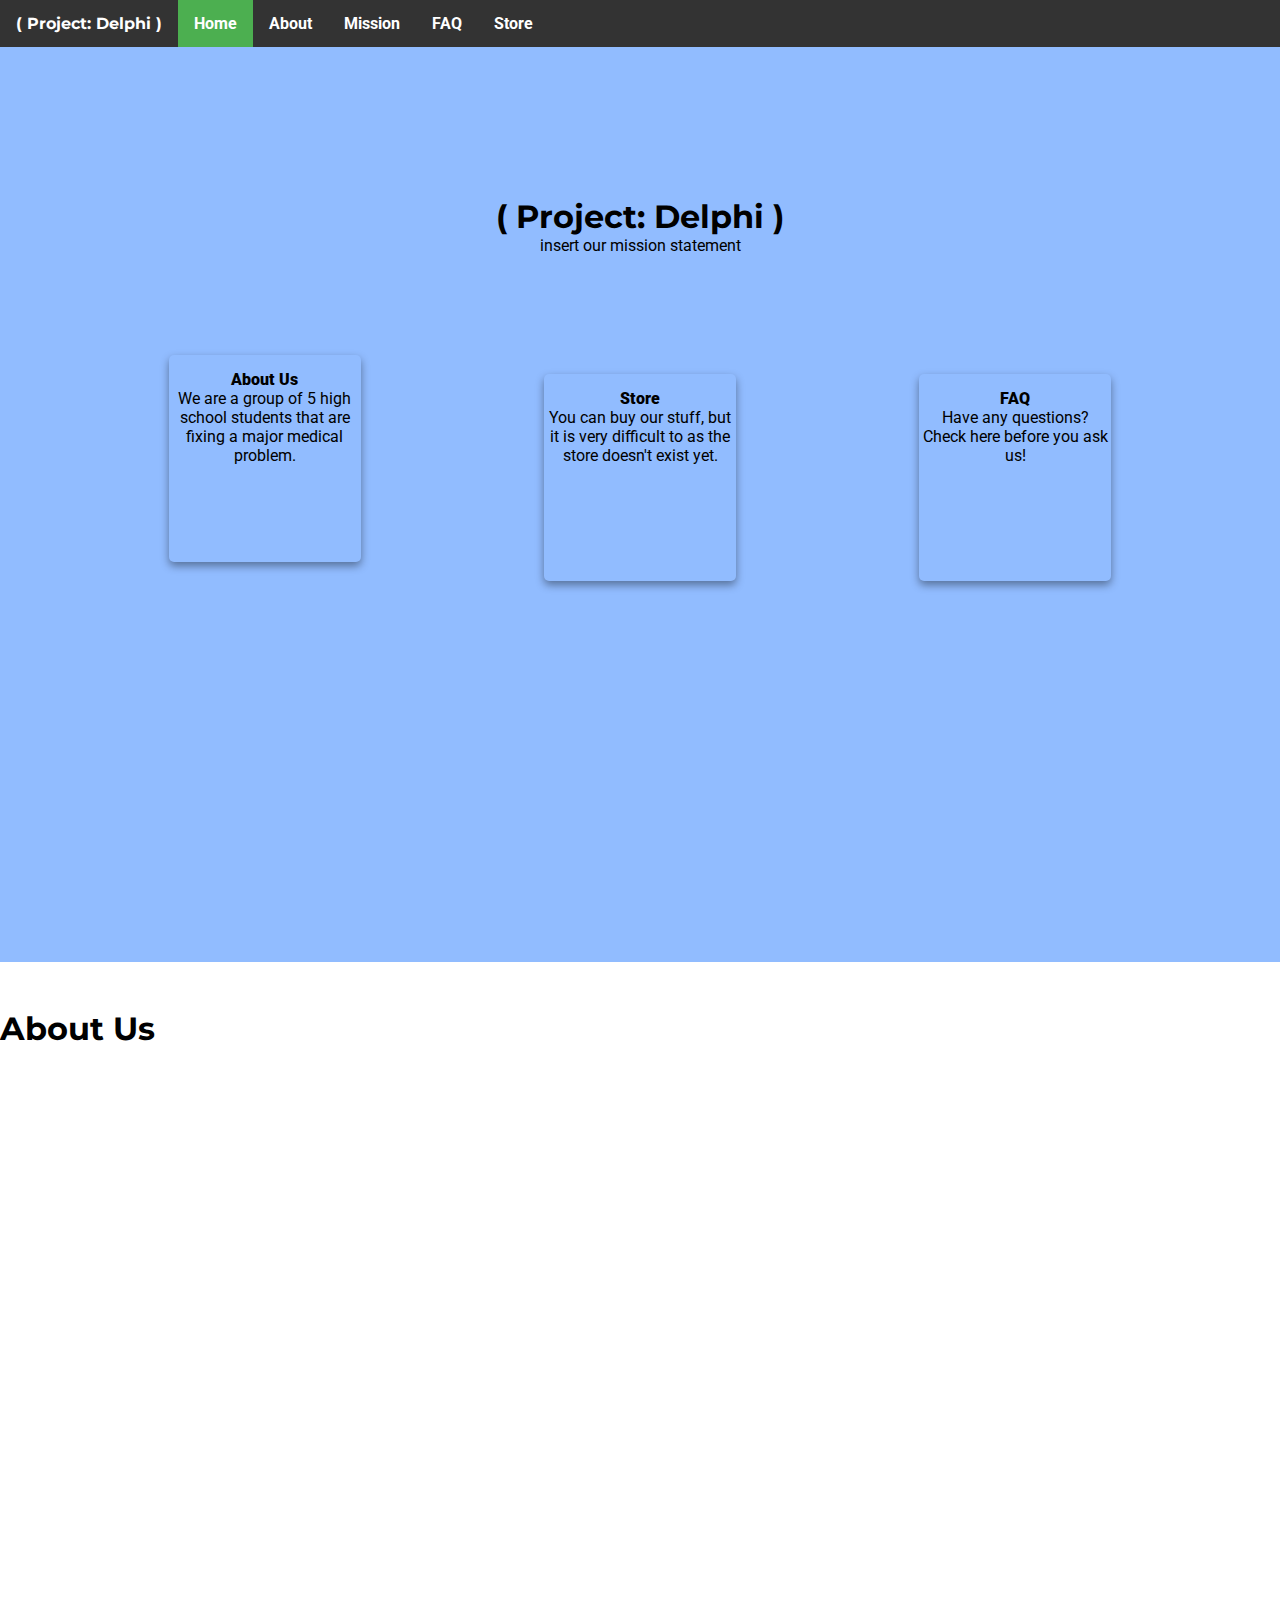
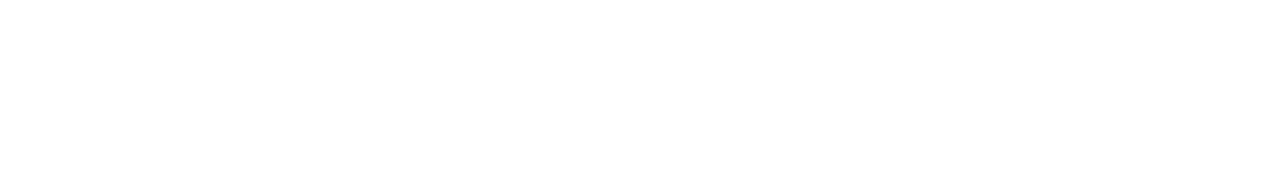
==== index.html @ 9ad71d53 "first" ====
<!DOCTYPE html>
<html lang="en">

<head>
	<meta charset="UTF-8">
	<meta name="viewport" content="width=device-width, initial-scale=1.0">
	<meta http-equiv="X-UA-Compatible" content="ie=edge">
	<title>DelphiBand</title>

	<link rel="stylesheet" href="style.css" type="text/css" />
</head>

<body>
	<nav>
		<ul class="nav-items">
			<p class="brand title">( Project: Delphi )</p>
			<li class="nav-item active"><a href="#">Home</a></li>
			<li class="nav-item"><a href="#">About</a></li>
			<li class="nav-item"><a href="#">Mission</a></li>
			<li class="nav-item"><a href="#">FAQ</a></li>
			<li class="nav-item"><a href="#">Store</a></li>
		</ul>
	</nav>

	<div class="jumbotron fs">
		<h1 class="title">( Project: Delphi )</h1>
		<p>insert our mission statement</p>
		<div class="cards">
			<div class="card">
				<h4><b>About Us</b></h4>
				<p>We are a group of 5 high school students that are fixing a major medical problem.</p>
			</div>
			<div class="card">
				<h4><b>Store</b></h4>
				<p>You can buy our stuff, but it is very difficult to as the store doesn't exist yet.</p>
			</div>
			<div class="card">
				<h4><b>FAQ</b></h4>
				<p>Have any questions? Check here before you ask us!</p>
			</div>
		</div>
	</div>
	
	<div class="fs">
		<h1 class="title">About Us</h1>
	</div>

</body>

</html>
---- style.css ----
@import url('https://fonts.googleapis.com/css?family=Montserrat|Roboto');

.title {
    font-family: "montserrat", sans-serif;
}

* {
    margin: 0;
    padding: 0;
    border:0;
    padding:0;
    font-family: "roboto", sans-serif;
}

.fs {
  height: 85vh;
  margin-top: 47px;
}

nav {
  width: 100vw;
}

nav ul.nav-items {
  list-style-type: none;
  margin: 0;
  padding: 0;
  overflow: hidden;
  background-color: #333;
  position: fixed;
  top: 0;
  width: 100vw; 
}

nav ul.nav-items p.brand {
    float: left;
    font-weight: bold;
    display: block;
    color: white;
    text-align: center;
    padding: 14px 16px;
    text-decoration: none;
}

nav ul.nav-items li.nav-item {
  float: left;
}

nav ul.nav-items li.nav-item a {
  display: block;
  color: white;
  text-align: center;
  padding: 14px 16px;
  text-decoration: none;
  font-weight: bold;
}

nav ul.nav-items li.nav-item a:hover {
  background-color: #111;
}

.active {
  background-color: #4CAF50;
}

.jumbotron {
  text-align: center;
  padding-top: 150px;
  background-color: #91bcff;
}

.cards {
  width: inherit;
  margin-top: 100px;
  padding-bottom: 45px;
}

.card {
  box-shadow: 0 4px 8px 0 rgba(0,0,0,0.4);
  transition: box-shadow 0.3s;
  width: 15vw;
  height: 15vw;
  border-radius: 5px;
  display: inline-block;
  margin: 0 7vw 0 7vw;
  padding-top: 15px;
}

.card:hover {
  box-shadow: 0 16px 32px 0 rgba(0,0,0,0.4);
}

.card > h4 {
  text-align: center;
}

.card p {
  height: 10vh;
}
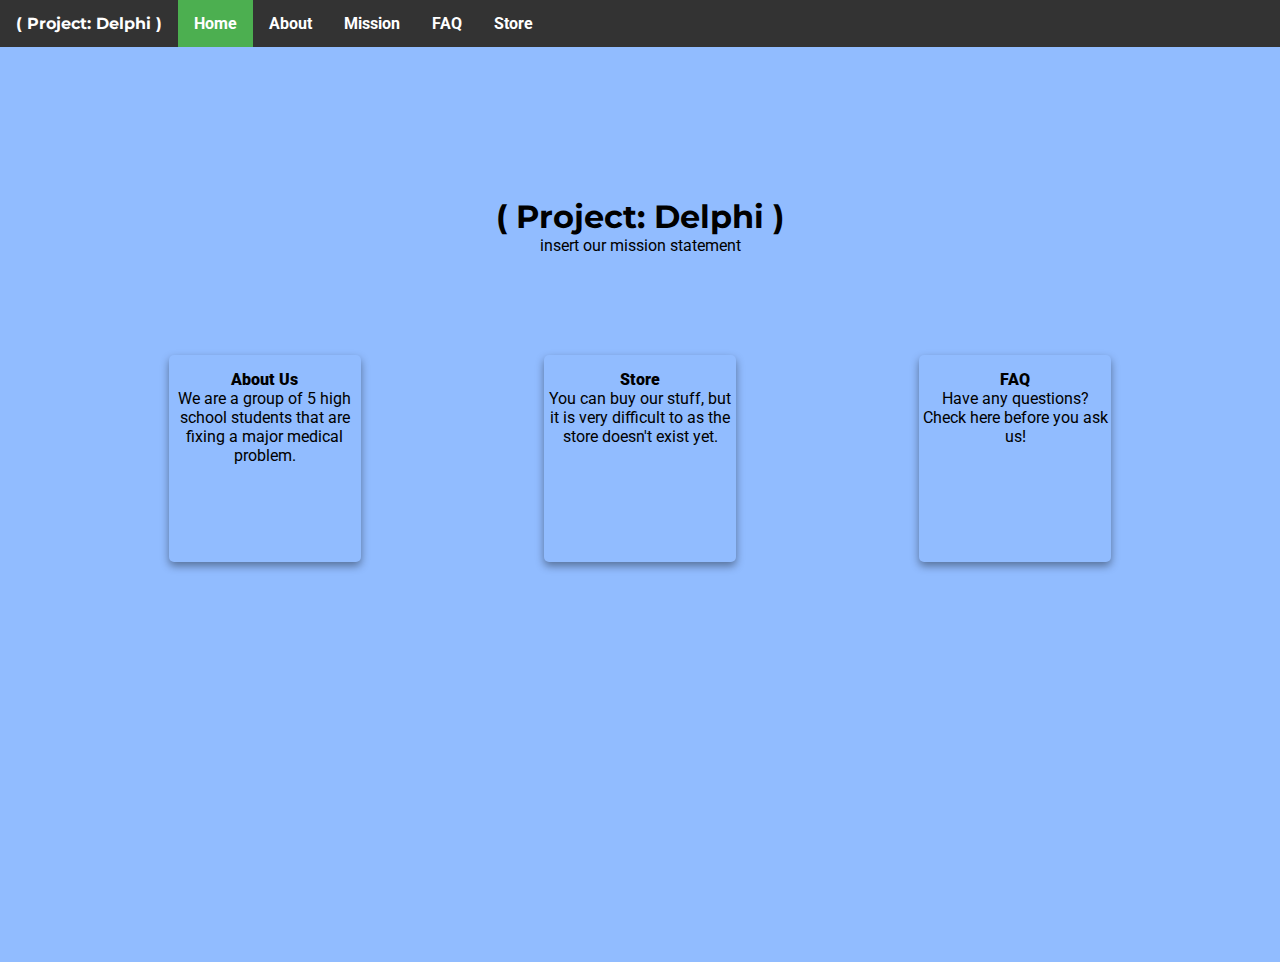
==== commit cc8d2b90: "Added about page" ====
--- a/index.html
+++ b/index.html
@@ -14,8 +14,8 @@
 	<nav>
 		<ul class="nav-items">
 			<p class="brand title">( Project: Delphi )</p>
-			<li class="nav-item active"><a href="#">Home</a></li>
-			<li class="nav-item"><a href="#">About</a></li>
+			<li class="nav-item active"><a href="index.html">Home</a></li>
+			<li class="nav-item"><a href="about.html">About</a></li>
 			<li class="nav-item"><a href="#">Mission</a></li>
 			<li class="nav-item"><a href="#">FAQ</a></li>
 			<li class="nav-item"><a href="#">Store</a></li>
@@ -27,24 +27,19 @@
 		<p>insert our mission statement</p>
 		<div class="cards">
 			<div class="card">
-				<h4><b>About Us</b></h4>
+				<h4><strong>About Us</strong></h4>
 				<p>We are a group of 5 high school students that are fixing a major medical problem.</p>
 			</div>
 			<div class="card">
-				<h4><b>Store</b></h4>
+				<h4><strong>Store</strong></h4>
 				<p>You can buy our stuff, but it is very difficult to as the store doesn't exist yet.</p>
 			</div>
 			<div class="card">
-				<h4><b>FAQ</b></h4>
+				<h4><strong>FAQ</strong></h4>
 				<p>Have any questions? Check here before you ask us!</p>
 			</div>
 		</div>
 	</div>
-	
-	<div class="fs">
-		<h1 class="title">About Us</h1>
-	</div>
-
 </body>
 
 </html>
--- a/style.css
+++ b/style.css
@@ -17,6 +17,10 @@
   margin-top: 47px;
 }
 
+.aboutus {
+  height:120vh;
+}
+
 nav {
   width: 100vw;
 }
@@ -29,7 +33,7 @@
   background-color: #333;
   position: fixed;
   top: 0;
-  width: 100vw; 
+  width: 100vw;
 }
 
 nav ul.nav-items p.brand {
@@ -63,7 +67,7 @@
   background-color: #4CAF50;
 }
 
-.jumbotron {
+.jumbotron, .aboutus {
   text-align: center;
   padding-top: 150px;
   background-color: #91bcff;
@@ -84,6 +88,7 @@
   display: inline-block;
   margin: 0 7vw 0 7vw;
   padding-top: 15px;
+  overflow: auto;
 }
 
 .card:hover {
@@ -96,4 +101,17 @@
 
 .card p {
   height: 10vh;
-}+}
+
+.peoplecards{
+  width: inherit;
+  margin-top: 100px;
+  padding-bottom: 45px;
+}
+
+.peoplecards .card{
+  width: 18.5vw;
+  height: 18.5vw;
+  margin-top: 3vh;
+  margin-bottom: 3vh;
+}
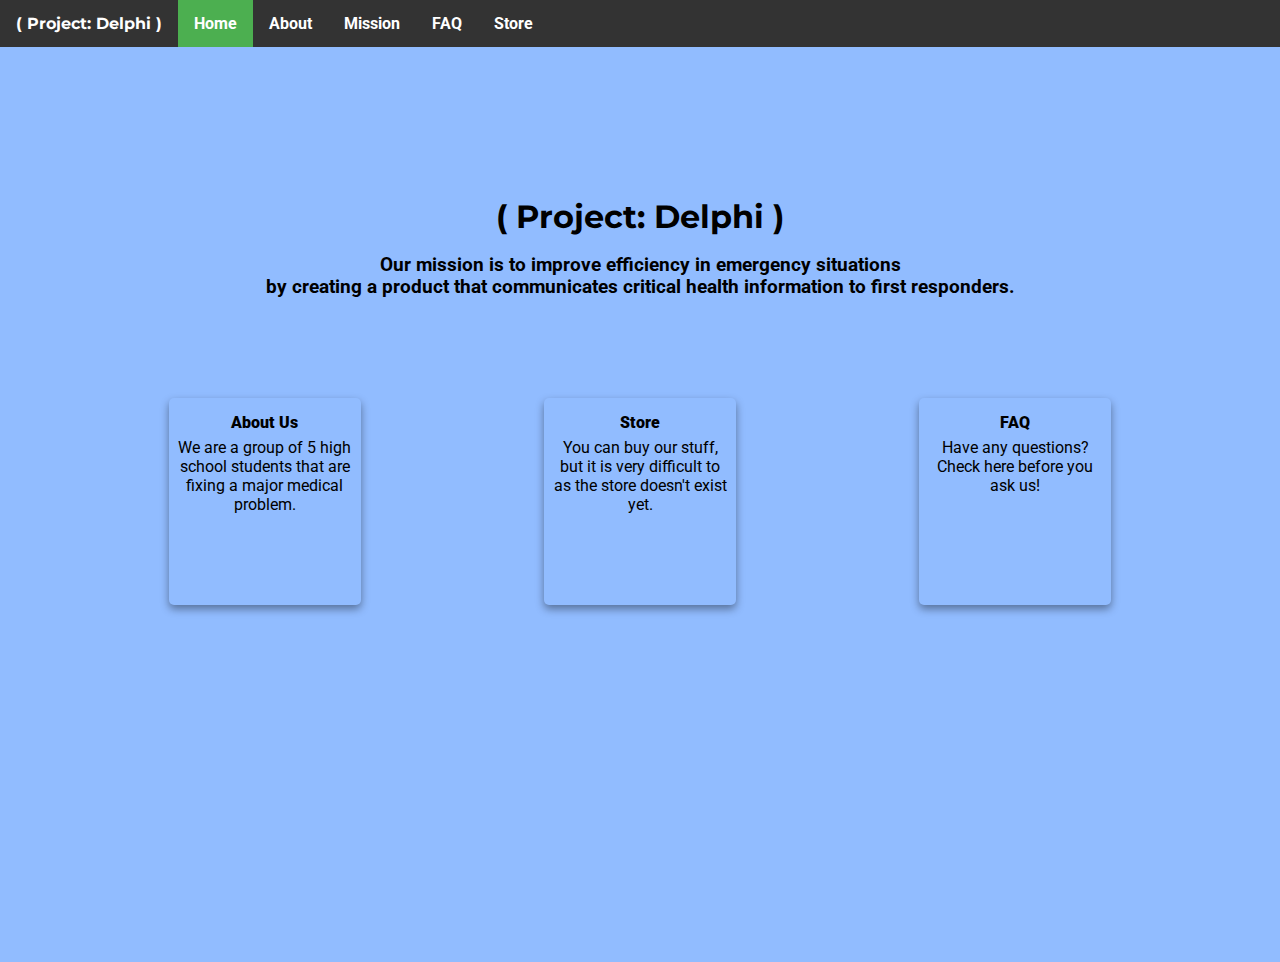
==== commit 1d31d21f: "changed mission statement" ====
--- a/index.html
+++ b/index.html
@@ -24,7 +24,7 @@
 
 	<div class="jumbotron fs">
 		<h1 class="title">( Project: Delphi )</h1>
-		<p>insert our mission statement</p>
+		<h3 class="mission">Our mission is to improve efficiency in emergency situations <br> by creating a product that communicates critical health information to first responders.</h3>
 		<div class="cards">
 			<div class="card">
 				<h4><strong>About Us</strong></h4>
--- a/style.css
+++ b/style.css
@@ -101,6 +101,13 @@
 
 .card p {
   height: 10vh;
+  padding: 0.5vw;
+}
+
+.mission{
+  margin-left: 8vw;
+  margin-right: 8vw;
+  margin-top: 2vh;
 }
 
 .peoplecards{
@@ -110,8 +117,9 @@
 }
 
 .peoplecards .card{
-  width: 18.5vw;
-  height: 18.5vw;
-  margin-top: 3vh;
-  margin-bottom: 3vh;
+  width: 20vw;
+  height: 13vw;
+  margin: 2.5vw;
+  margin-top: 2vh;
+  margin-bottom: 2vh;
 }
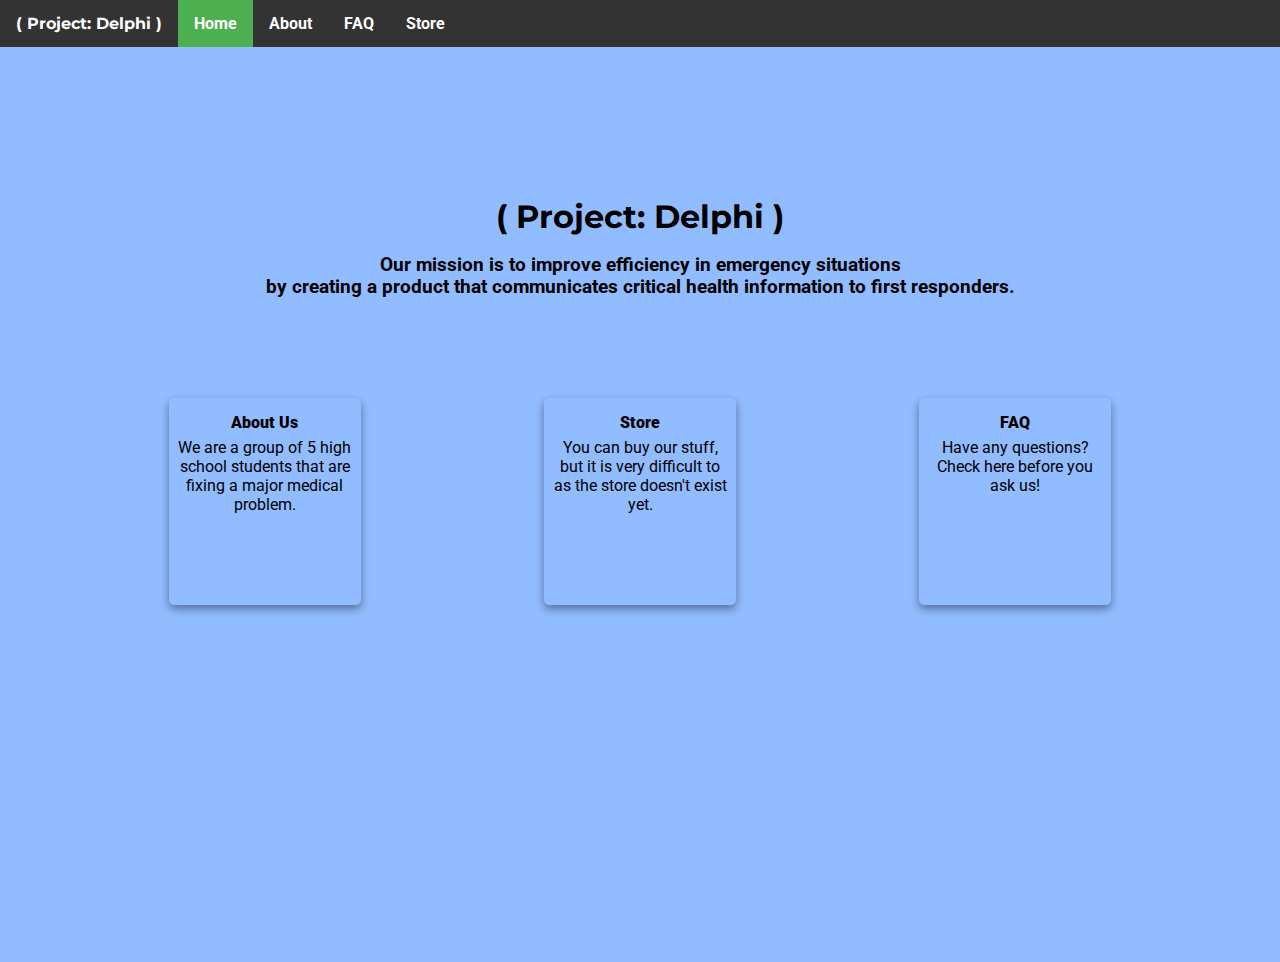
==== commit ebdc0fa3: "took out mission page" ====
--- a/index.html
+++ b/index.html
@@ -16,8 +16,7 @@
 			<p class="brand title">( Project: Delphi )</p>
 			<li class="nav-item active"><a href="index.html">Home</a></li>
 			<li class="nav-item"><a href="about.html">About</a></li>
-			<li class="nav-item"><a href="#">Mission</a></li>
-			<li class="nav-item"><a href="#">FAQ</a></li>
+			<li class="nav-item"><a href="faq.html">FAQ</a></li>
 			<li class="nav-item"><a href="#">Store</a></li>
 		</ul>
 	</nav>
--- a/style.css
+++ b/style.css
@@ -95,7 +95,7 @@
   box-shadow: 0 16px 32px 0 rgba(0,0,0,0.4);
 }
 
-.card > h4 {
+.card h4 {
   text-align: center;
 }
 
@@ -108,6 +108,19 @@
   margin-left: 8vw;
   margin-right: 8vw;
   margin-top: 2vh;
+}
+
+#aboutus-howwestarted{
+  margin-top: 14vh;
+  margin-left: 13vw;
+  margin-right: 15vw;
+  text-align: left;
+}
+#aboutus-paragraph{
+  margin-top: 2vh;
+  margin-left: 2vw;
+  text-align: left;
+  /*text-indent: 50px;*/
 }
 
 .peoplecards{
@@ -123,3 +136,7 @@
   margin-top: 2vh;
   margin-bottom: 2vh;
 }
+
+.spacer {
+  width: 60px;
+}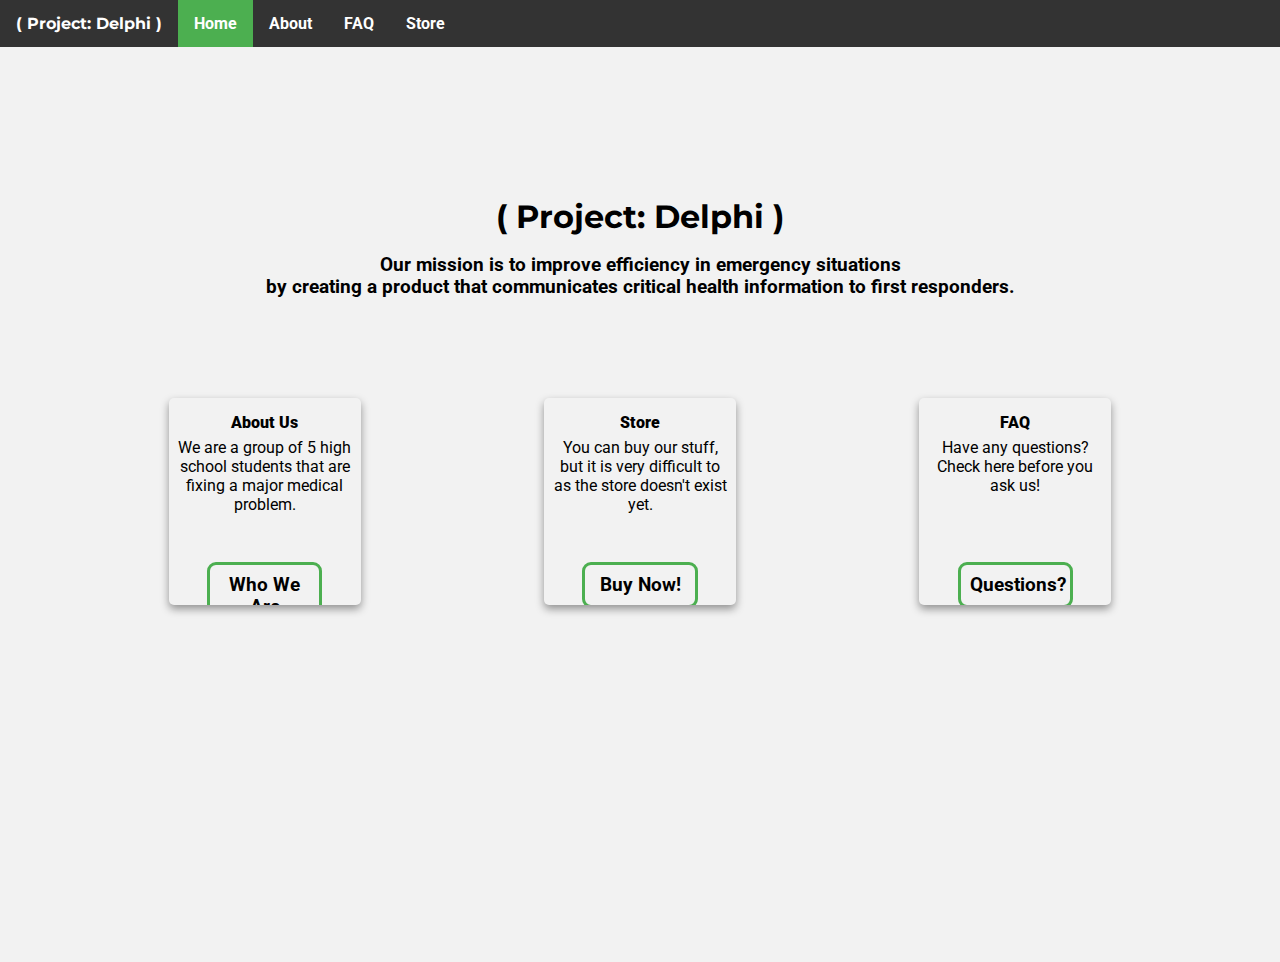
==== commit ba77c12d: "idk" ====
--- a/index.html
+++ b/index.html
@@ -17,7 +17,7 @@
 			<li class="nav-item active"><a href="index.html">Home</a></li>
 			<li class="nav-item"><a href="about.html">About</a></li>
 			<li class="nav-item"><a href="faq.html">FAQ</a></li>
-			<li class="nav-item"><a href="#">Store</a></li>
+			<li class="nav-item"><a href="store.html">Store</a></li>
 		</ul>
 	</nav>
 
@@ -28,14 +28,23 @@
 			<div class="card">
 				<h4><strong>About Us</strong></h4>
 				<p>We are a group of 5 high school students that are fixing a major medical problem.</p>
+				<div class="button">
+					<h3><a href="about.html">Who We Are</a></h3>
+				</div>
 			</div>
 			<div class="card">
 				<h4><strong>Store</strong></h4>
 				<p>You can buy our stuff, but it is very difficult to as the store doesn't exist yet.</p>
+				<div class="button">
+					<h3><a href="store.html">Buy Now!</a></h3>
+				</div>
 			</div>
 			<div class="card">
 				<h4><strong>FAQ</strong></h4>
 				<p>Have any questions? Check here before you ask us!</p>
+				<div class="button">
+					<h3><a href="faq.html">Questions?</a></h3>
+				</div>
 			</div>
 		</div>
 	</div>
--- a/style.css
+++ b/style.css
@@ -18,7 +18,7 @@
 }
 
 .aboutus {
-  height:120vh;
+  height:130vh;
 }
 
 nav {
@@ -70,7 +70,7 @@
 .jumbotron, .aboutus {
   text-align: center;
   padding-top: 150px;
-  background-color: #91bcff;
+  background-color: #f2f2f2;
 }
 
 .cards {
@@ -110,26 +110,27 @@
   margin-top: 2vh;
 }
 
-#aboutus-howwestarted{
+.heading{
   margin-top: 14vh;
   margin-left: 13vw;
   margin-right: 15vw;
   text-align: left;
 }
+
 #aboutus-paragraph{
   margin-top: 2vh;
-  margin-left: 2vw;
+  margin-left: 15vw;
+  margin-right: 15vw;
   text-align: left;
-  /*text-indent: 50px;*/
 }
 
-.peoplecards{
+.peoplecards {
   width: inherit;
   margin-top: 100px;
   padding-bottom: 45px;
 }
 
-.peoplecards .card{
+.peoplecards .card {
   width: 20vw;
   height: 13vw;
   margin: 2.5vw;
@@ -139,4 +140,56 @@
 
 .spacer {
   width: 60px;
-}+}
+
+.faq-card {
+  margin-top: 18.5vh;
+}
+
+a {
+  text-decoration: none;
+  color: black;
+}
+
+.button {
+  border: solid;
+  margin: 3vh;
+  margin-left: 3vw;
+  margin-right: 3vw;
+  padding: 1vh;
+  border-color: #4CAF50;
+  border-radius: 1vh;
+}
+
+.faq-card .q {
+  margin-top: 7vh;
+  margin-left: 13vw;
+  margin-right: 13vw;
+  text-align: left;
+}
+
+.faq-card .ans {
+  margin-top: 2vh;
+  margin-left: 13vw;
+  margin-right: 13vw;
+  text-align: left;
+}
+
+.footer {
+  position: fixed;
+  background-color: #4CAF50;
+  left: 0px;
+  bottom: 0px;
+  color: white;
+  width: 100vw;
+  padding-top: 2.5vh;
+  padding-bottom: 3vh;
+  margin: 0px;
+}
+
+.email {
+  color: white;
+  text-decoration: underline;
+}
+=======
+>>>>>>> e2c5ed320a60c3bcd792c11be1fd762946d87baf
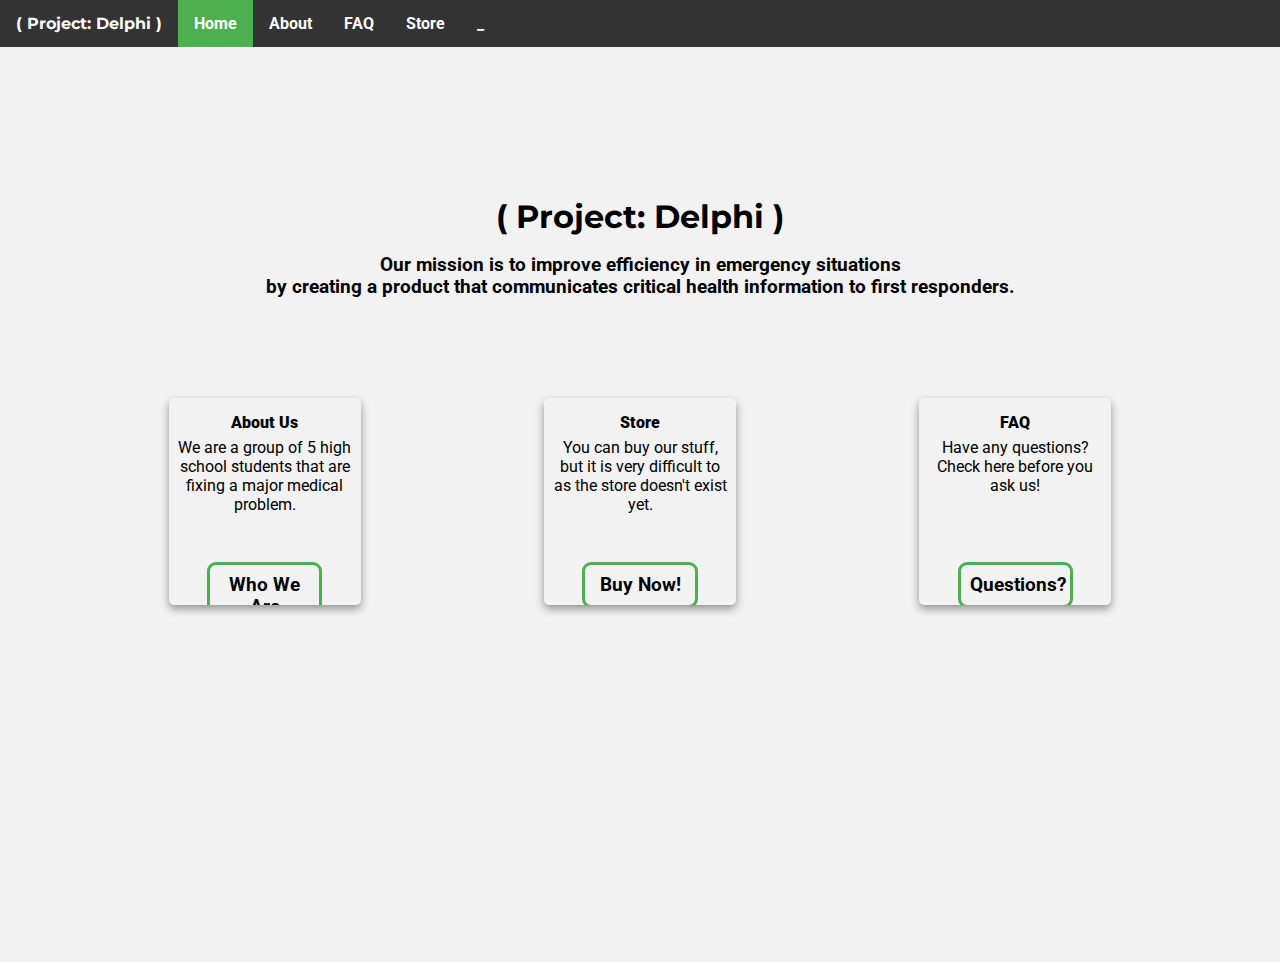
==== commit b2e9207c: "jdbfienosnsvjel" ====
--- a/index.html
+++ b/index.html
@@ -18,6 +18,7 @@
 			<li class="nav-item"><a href="about.html">About</a></li>
 			<li class="nav-item"><a href="faq.html">FAQ</a></li>
 			<li class="nav-item"><a href="store.html">Store</a></li>
+			<li class="nav-item"><a href="person.html">_</a></li>
 		</ul>
 	</nav>
 
--- a/style.css
+++ b/style.css
@@ -12,13 +12,14 @@
     font-family: "roboto", sans-serif;
 }
 
-.fs {
+.fs{
   height: 85vh;
   margin-top: 47px;
 }
 
-.aboutus {
-  height:130vh;
+div.aboutus{
+  background-color: #f2f2f2;
+  overflow: scroll;
 }
 
 nav {
@@ -67,7 +68,7 @@
   background-color: #4CAF50;
 }
 
-.jumbotron, .aboutus {
+.jumbotron{
   text-align: center;
   padding-top: 150px;
   background-color: #f2f2f2;
@@ -191,5 +192,15 @@
   color: white;
   text-decoration: underline;
 }
-=======
->>>>>>> e2c5ed320a60c3bcd792c11be1fd762946d87baf
+
+.faq {
+  padding-bottom: 10vh;
+}
+
+.values{
+  padding-bottom: 10vh;
+  text-align: left;
+  margin-top: 2vh;
+  margin-left: 15vw;
+  margin-right: 7vw;
+}
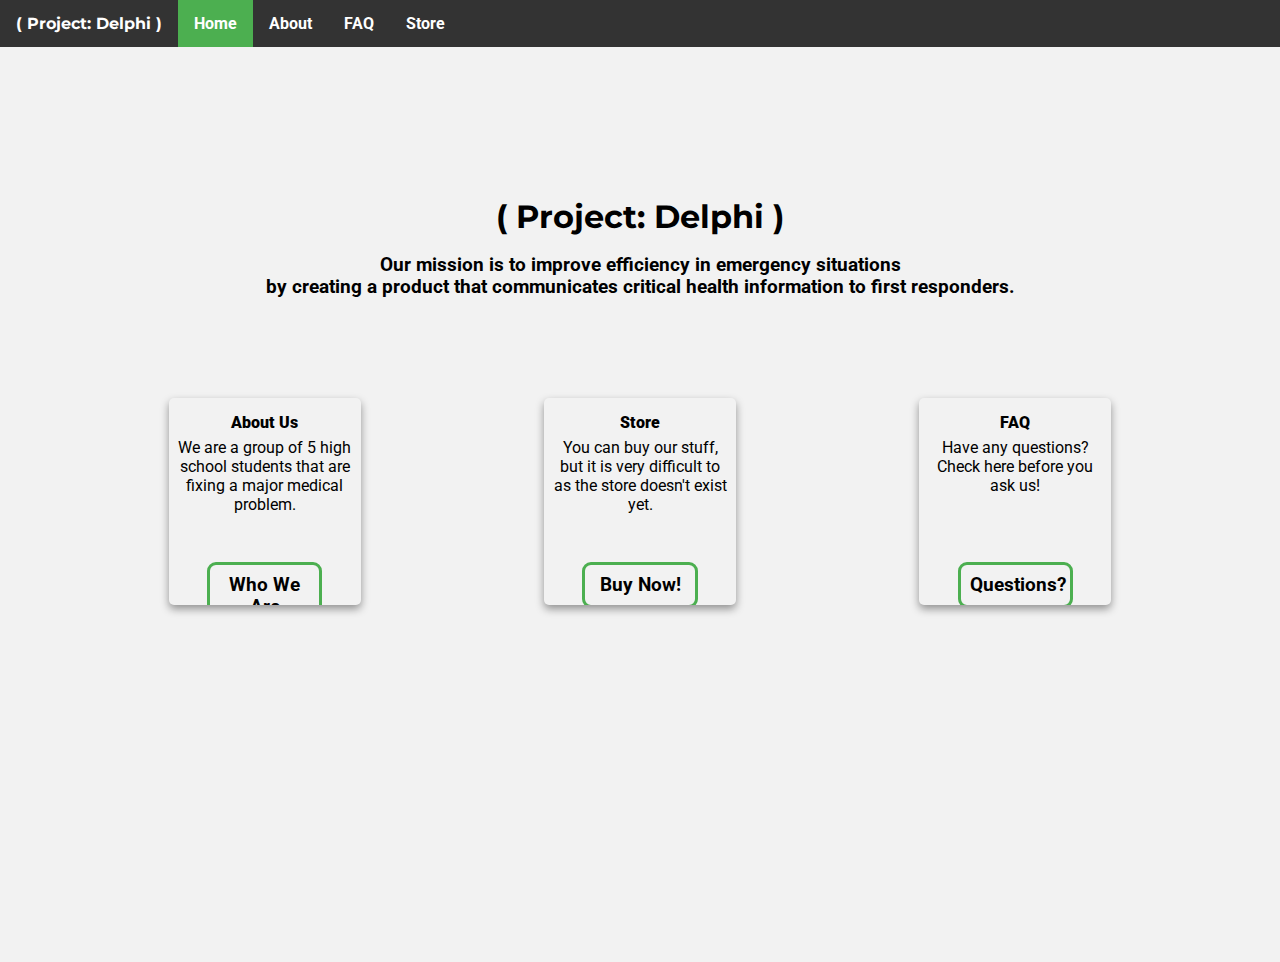
==== commit 35474cb8: "added/worked on person page" ====
--- a/index.html
+++ b/index.html
@@ -18,7 +18,7 @@
 			<li class="nav-item"><a href="about.html">About</a></li>
 			<li class="nav-item"><a href="faq.html">FAQ</a></li>
 			<li class="nav-item"><a href="store.html">Store</a></li>
-			<li class="nav-item"><a href="person.html">_</a></li>
+			<li class="nav-item" id="person"><a href="person.html">_</a></li>
 		</ul>
 	</nav>
 
--- a/style.css
+++ b/style.css
@@ -204,3 +204,7 @@
   margin-left: 15vw;
   margin-right: 7vw;
 }
+
+#person a{
+  color:#333;
+}
